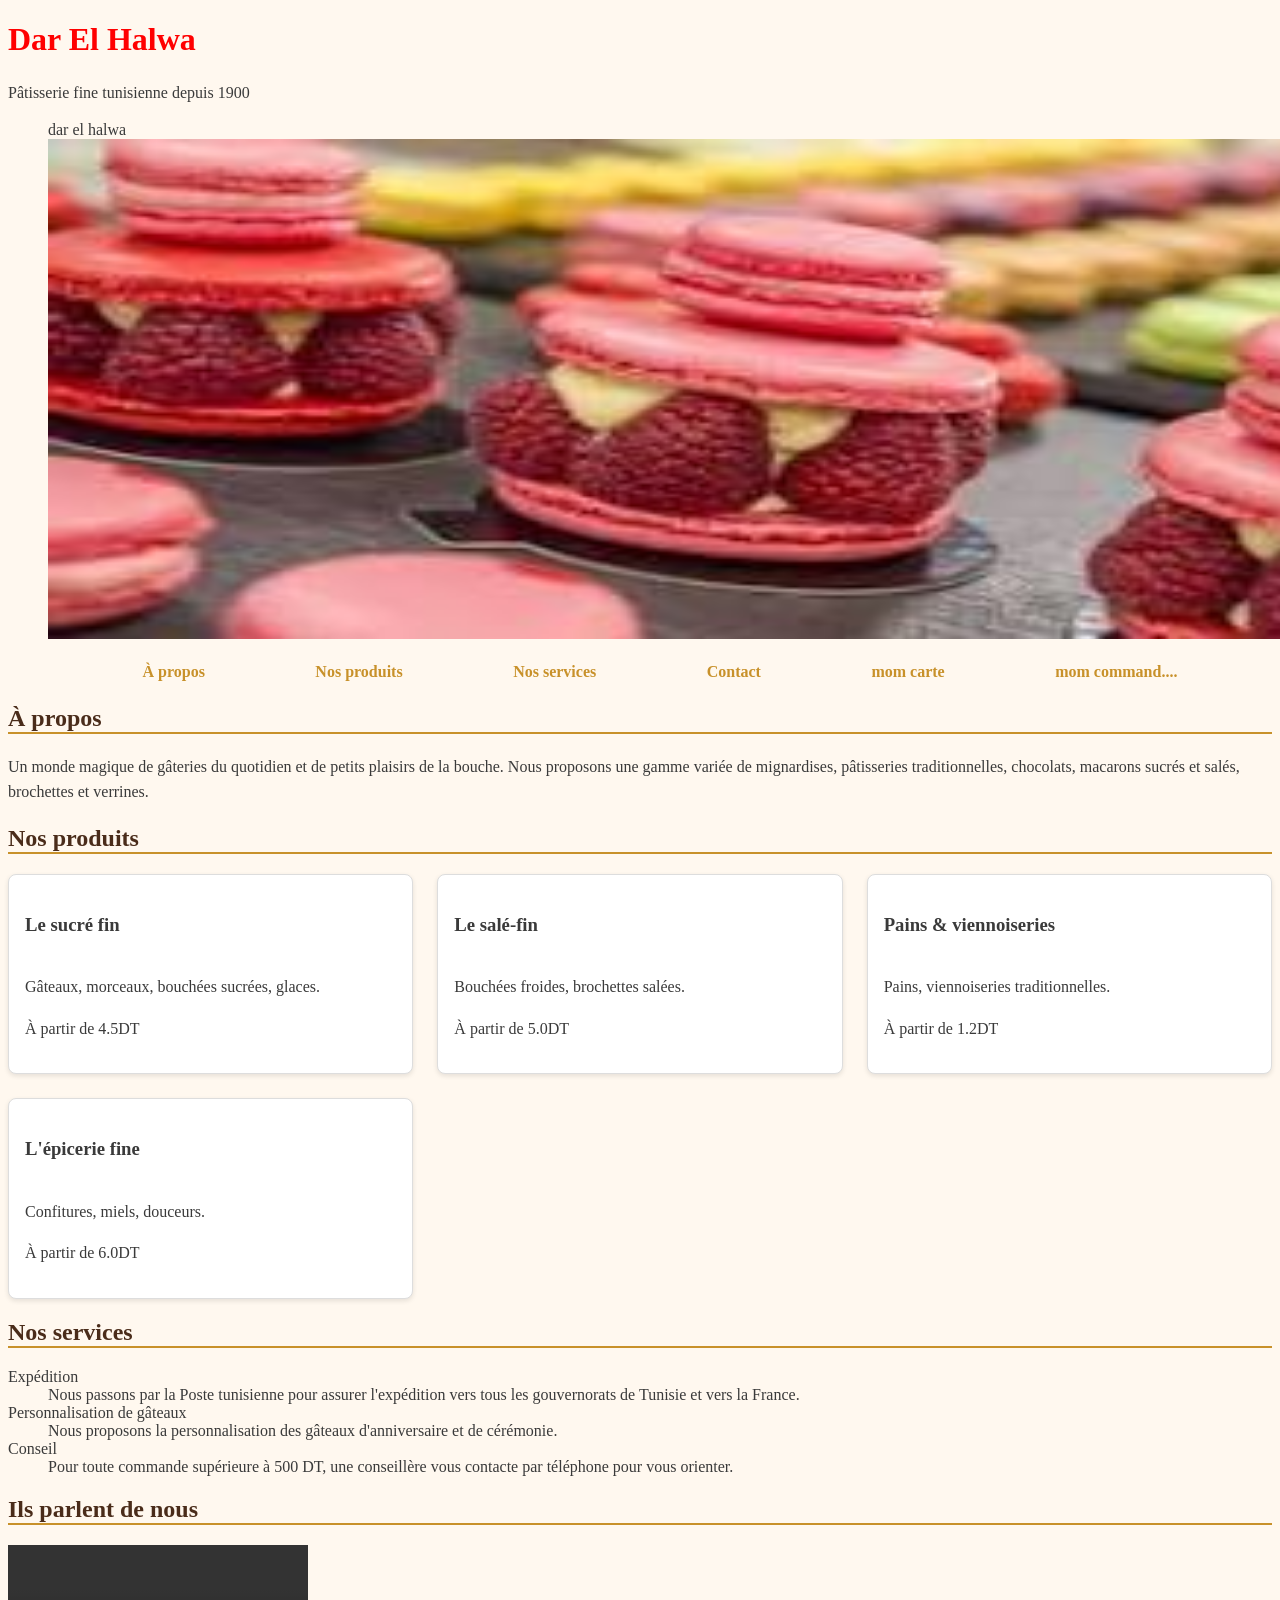
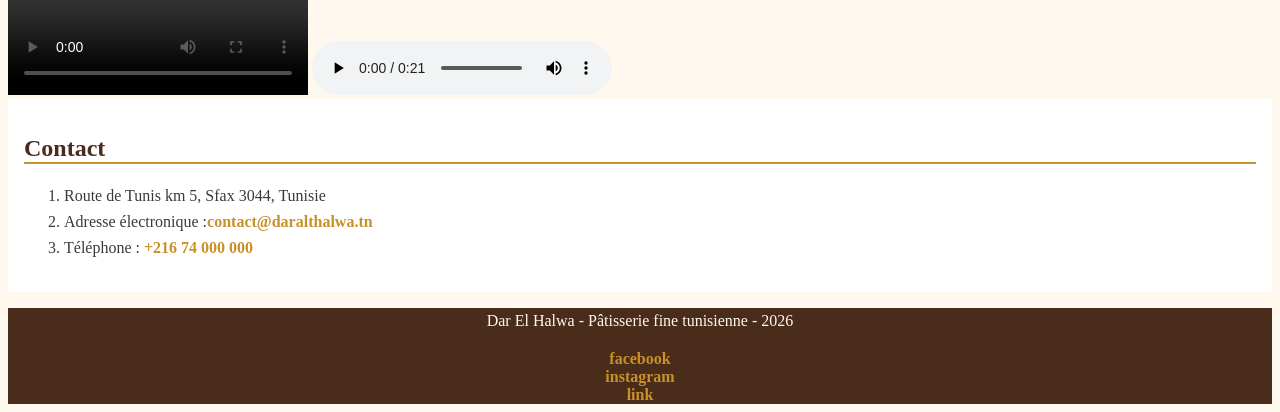
==== index.html @ 464e6123 "ajout des style et classeq" ====
<!DOCTYPE html>
<html lang="fr">
<head>
    <meta charset="UTF-8">
    <meta name="viewport" content="width=device-width, initial-scale=1.0">
    <title>Dar El Halwa - Pâtisserie fine tunisienne</title>
    <link rel="stylesheet" href="css/style.css">
</head>
<body>
     <header>
        <h1>Dar El Halwa</h1>
        <p>Pâtisserie fine tunisienne depuis 1900</p>

        <figure>
            <figcaption>dar el halwa </figcaption>
            <img src="image/pati.jpg" width="1500" height="500">
        </figure>
    </header>

    <nav>
        <ul>
            <li><a href="#apropos">À propos</a></li>
            <li><a href="#produits">Nos produits</a></li>
            <li><a href="#services">Nos services</a></li>
            <li><a href="#contact">Contact</a></li>
            <li><a href="#carte.html" >mom carte</a></li>
            <li><a href="#commande.html" >mom command....</a></li>
        </ul>
    </nav>

    <main>

        <section id="apropos">
            <h2>À propos</h2>

            <p>
                Un monde magique de gâteries du quotidien et de petits plaisirs de la bouche.
                Nous proposons une gamme variée de mignardises, pâtisseries traditionnelles,
                chocolats, macarons sucrés et salés, brochettes et verrines.
            </p>
        </section>


        <section id="produits">
            <h2>Nos produits</h2>
            <ul class="grille-produits">
                <li class="carte">
                    <h3>Le sucré fin</h3>
                    <p>Gâteaux, morceaux, bouchées sucrées, glaces.</p>
                    <p class="prix">À partir de 4.5DT</p>
                </li>
                <li class="carte">
                    <h3>Le salé-fin</h3>
                    <p>Bouchées froides, brochettes salées.</p>
                    <p class="prix">À partir de 5.0DT</p>
                </li>
                <li class="carte">
                    <h3>Pains & viennoiseries</h3>
                    <p>Pains, viennoiseries traditionnelles.</p>
                    <p class="prix">À partir de 1.2DT</p>
                </li>
                <li class="carte">
                    <h3>L'épicerie fine</h3>
                    <p>Confitures, miels, douceurs.</p>
                    <p class="prix">À partir de 6.0DT</p>
                </li>
            </ul>
           
        </section>


        <section id="services">
            <h2>Nos services</h2>

            <dl>
                <dt>Expédition</dt>
                <dd>
                    Nous passons par la Poste tunisienne pour assurer
                    l'expédition vers tous les gouvernorats de Tunisie
                    et vers la France.
                </dd>

                <dt>Personnalisation de gâteaux</dt>
                <dd>
                    Nous proposons la personnalisation des gâteaux
                    d'anniversaire et de cérémonie.
                </dd>

                <dt>Conseil</dt>
                <dd>
                    Pour toute commande supérieure à 500 DT,
                    une conseillère vous contacte par téléphone
                    pour vous orienter.
                </dd>
            </dl>
        </section>
        <section id="temoignages">
    <h2>Ils parlent de nous</h2>
    
    <video controls>
        <source src="media/12669-241236739_medium.mp4" type="video/mp4">
        Votre navigateur ne prend pas en charge la lecture de vidéo <a href="temoignages.mp4">Télécharger la vidéo</a>.
    </video>
    <audio controls>
        <source src="media/freesound_community-ice-cream-truck-theme-77464.mp3" type="audio/mpeg">
        Votre navigateur ne prend pas en charge l'élément audio.
    </audio>
</section>


        <section id="contact">
            <h2>Contact</h2>

            <ol>
                <li>Route de Tunis km 5, Sfax 3044, Tunisie</li>
                <li>Adresse électronique :<a href="mailto:contact@daralthalwa.tn">contact@daralthalwa.tn</a></li>
                <li>Téléphone :<a href="telto:+216 74 000 000"> +216 74 000 000</a></li>
            </ol>
        </section>
</body><footer>
        <p>Dar El Halwa - Pâtisserie fine tunisienne - 2026</p>
        <a href="https://www.facebook.com/darelhalwa"> facebook </a><br>
        <a href="https://www.instagram.com/darelhalwa">instagram</a><br>
        <a href="https://www.linkedin.com/company/darelhalwa">link</a>
    </footer>

</html>
---- css/style.css ----
h1 { color: red; }
:root {
  --miel: #c8912a;
  --chocolat: #4a2c1a;
  --creme: #fff8ef;
  --pistache: #6b8e4e;
  --gris-texte: #3a3a3a;
  --espace: 1rem;
}

body {
  background-color: var(--creme);
  color: var(--gris-texte);
}
h2 {
  color: var(--chocolat);
  border-bottom: 2px solid var(--miel);
}

nav ,a {
  color: var(--chocolat);
  font-weight: bold;
  text-decoration: none;
}

strong {
  color: var(--miel);
}

footer {
  background-color: var(--chocolat);
  color: var(--creme);
  text-align: center;
}


p, li {
  line-height: 1.6;
}


#contact {
  background-color: #ffffff;
  padding: var(--espace);
}


.mise-en-avant {
  font-size: larger;
  font-style: italic;
}

a:link { color: var(--miel); }
a:visited { color: var(--pistache); }
a:hover { color: var(--chocolat); text-decoration: underline; }
a:active { color: var(--chocolat); }
.carte-info {
  width: 400 px;
  padding: 20 px;
  border: 2px solid var(--miel);
  margin: 30 px;
}
*, *::before, *::after {
  box-sizing: border-box;
}
table {
  border-collapse: collapse;
  width: 100%;
}

thead {
  background-color: var(--miel);
  color: var(--chocolat);
}

th, td {
  border: 1px solid #ccc;
  padding: 8px;
}

tbody tr td:last-child {
  text-align: right;
}

tbody tr:nth-child(even) {
  background-color: #faf3e8;
}

caption {
  caption-side: bottom;
  font-style: italic;
}
nav ul {
  display: flex;
  flex-wrap: wrap;
  justify-content: space-evenly;
  align-items: center;
  gap: var(--espace);
  list-style: none;
}

.grille-produits {
  display: grid;
  grid-template-columns: repeat(3, 1fr);
  gap: 1.5rem;
  list-style: none;
  padding: 0;
}

.carte {
  display: flex;
  flex-direction: column;
  background-color: #fff;
  border: 1px solid #ddd;
  padding: 1rem;
  border-radius: 8px;
  box-shadow: 0 2px 5px rgba(0,0,0,0.1);
}

.carte .prix {
  margin-top: auto;
}
Jabrane
body {
  display: grid;
  grid-template-areas: 
      "entete"
      "navigation"
      "contenu"
      "pied";
  grid-template-rows: auto auto 1fr auto;
  min-height: 100vh;
  max-width: 1200px;
  margin: 0 auto;
}

header { grid-area: entete; }
nav { grid-area: navigation; }
main { grid-area: contenu; }
footer { grid-area: pied; }

@media (min-width: 768px) {
  .grille-produits { grid-template-columns: repeat(2, 1fr); }
  footer { flex-direction: row; }
}

@media (min-width: 1024px) {
  .grille-produits { grid-template-columns: repeat(3, 1fr); }
}
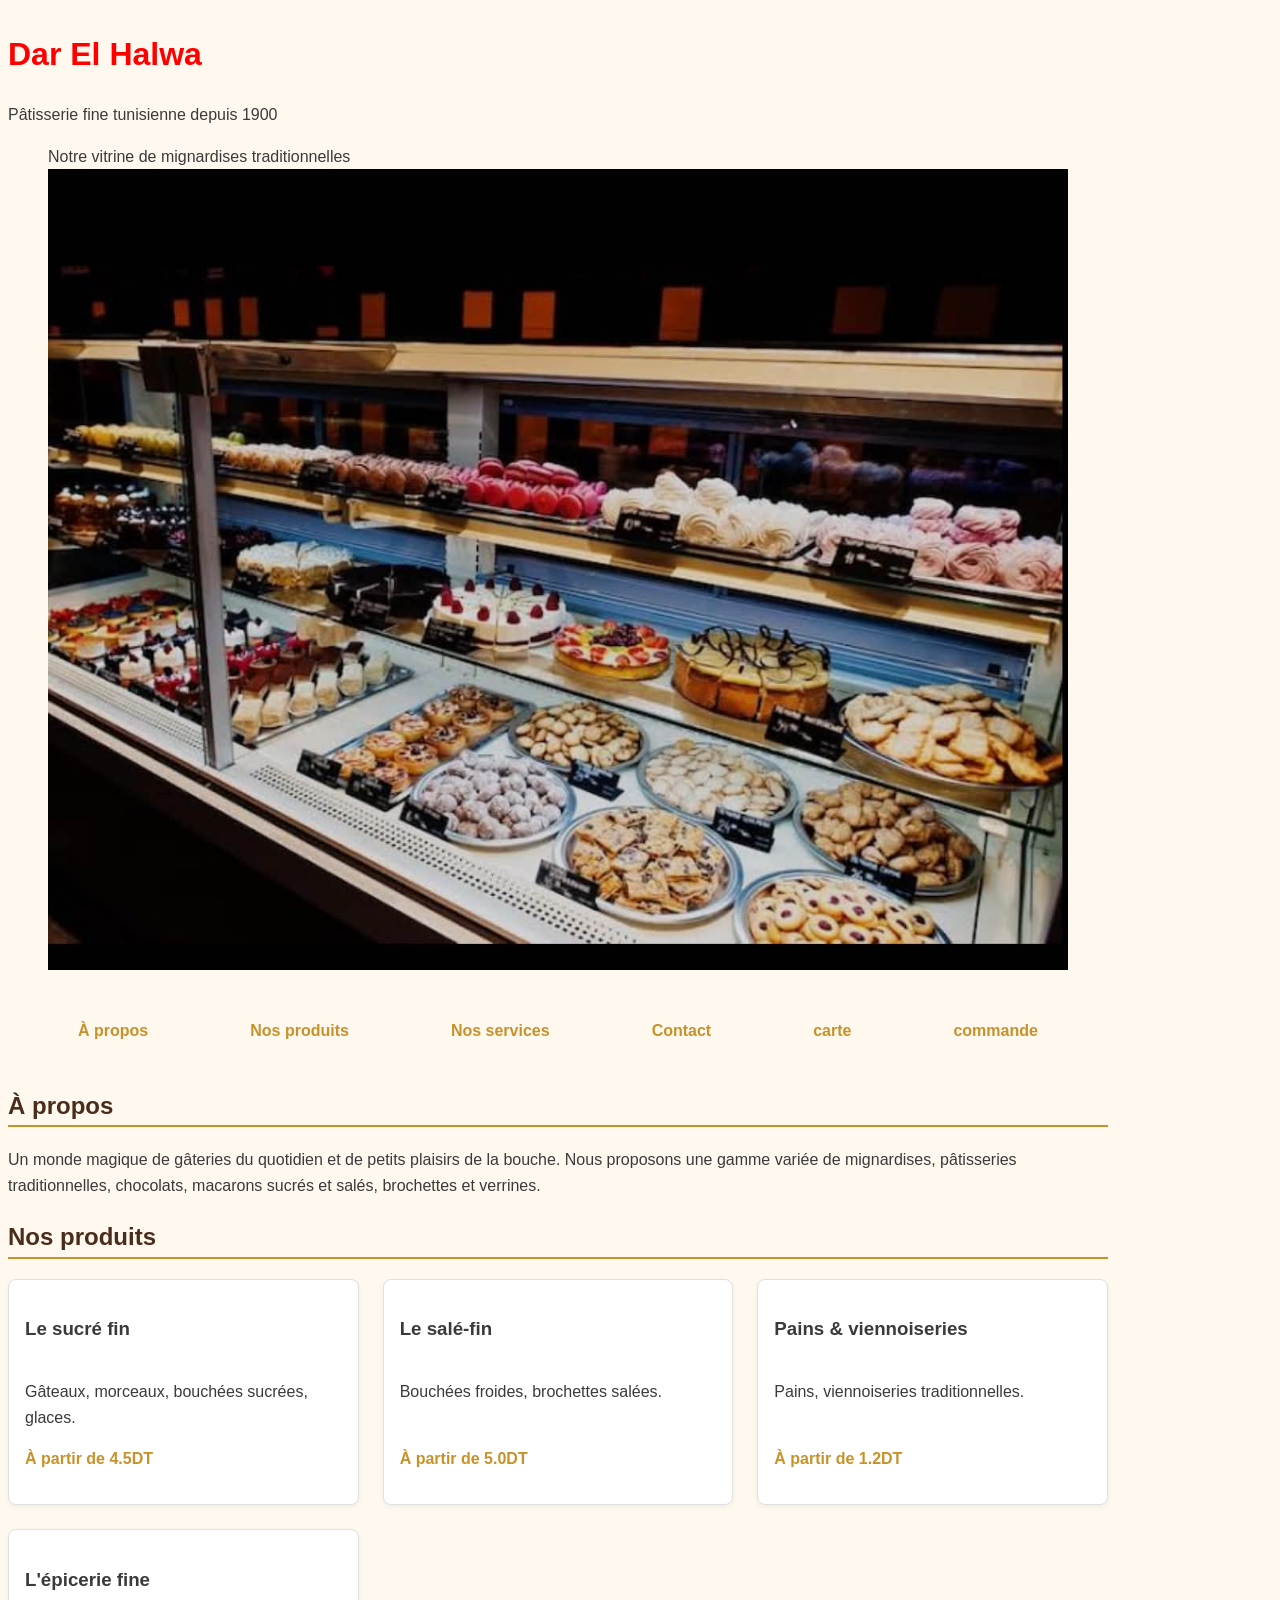
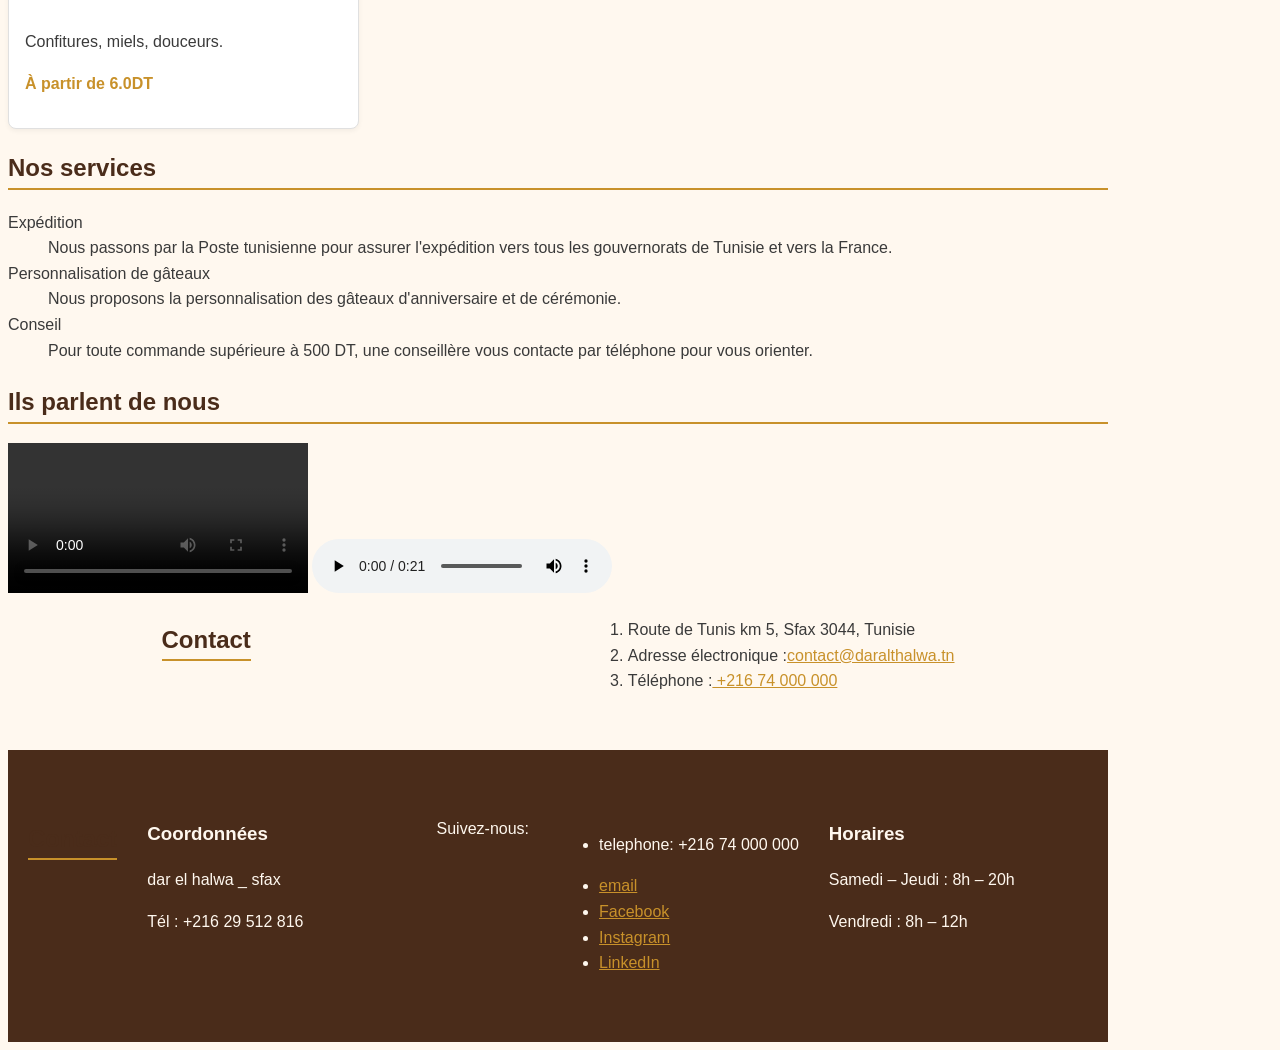
==== commit 4588b6a4: "mis à jour index.html carte.html commande.html" ====
--- a/index.html
+++ b/index.html
@@ -1,127 +1,149 @@
 <!DOCTYPE html>
 <html lang="fr">
-<head>
-    <meta charset="UTF-8">
-    <meta name="viewport" content="width=device-width, initial-scale=1.0">
+  <head>
+    <meta charset="UTF-8" />
+    <meta name="viewport" content="width=device-width, initial-scale=1.0" />
     <title>Dar El Halwa - Pâtisserie fine tunisienne</title>
-    <link rel="stylesheet" href="css/style.css">
-</head>
-<body>
-     <header>
-        <h1>Dar El Halwa</h1>
-        <p>Pâtisserie fine tunisienne depuis 1900</p>
+    <link rel="stylesheet" href="css/style.css" />
+  </head>
+  <body>
+    <header>
+      <h1>Dar El Halwa</h1>
+      <p>Pâtisserie fine tunisienne depuis 1900</p>
 
-        <figure>
-            <figcaption>dar el halwa </figcaption>
-            <img src="image/pati.jpg" width="1500" height="500">
-        </figure>
+      <figure>
+        <figcaption>Notre vitrine de mignardises traditionnelles</figcaption>
+        <img src="image/b31f382c-caf7-40b6-9b3e-b7064b80195a.jpg" width="2000" height="500"  alt="viritine garnie de mignardes,cornes de gazelle et makrouds"/>
+      </figure>
     </header>
 
     <nav>
-        <ul>
-            <li><a href="#apropos">À propos</a></li>
-            <li><a href="#produits">Nos produits</a></li>
-            <li><a href="#services">Nos services</a></li>
-            <li><a href="#contact">Contact</a></li>
-            <li><a href="#carte.html" >mom carte</a></li>
-            <li><a href="#commande.html" >mom command....</a></li>
-        </ul>
+      <ul>
+        <li><a href="#apropos">À propos</a></li>
+        <li><a href="#produits">Nos produits</a></li>
+        <li><a href="#services">Nos services</a></li>
+        <li><a href="#contact">Contact</a></li>
+        <li><a href="carte.html">carte</a></li>
+        <li><a href="commande.html">commande</a></li>
+      </ul>
     </nav>
 
     <main>
+      <section id="apropos">
+        <h2>À propos</h2>
 
-        <section id="apropos">
-            <h2>À propos</h2>
+        <p>
+          Un monde magique de gâteries du quotidien et de petits plaisirs de la
+          bouche. Nous proposons une gamme variée de mignardises, pâtisseries
+          traditionnelles, chocolats, macarons sucrés et salés, brochettes et
+          verrines.
+        </p>
+      </section>
 
-            <p>
-                Un monde magique de gâteries du quotidien et de petits plaisirs de la bouche.
-                Nous proposons une gamme variée de mignardises, pâtisseries traditionnelles,
-                chocolats, macarons sucrés et salés, brochettes et verrines.
-            </p>
-        </section>
+      <section id="produits">
+        <h2>Nos produits</h2>
+        <ul class="grille-produits">
+          <li class="carte">
+            <h3>Le sucré fin</h3>
+            <p>Gâteaux, morceaux, bouchées sucrées, glaces.</p>
+            <p class="prix">À partir de 4.5DT</p>
+          </li>
+          <li class="carte">
+            <h3>Le salé-fin</h3>
+            <p>Bouchées froides, brochettes salées.</p>
+            <p class="prix">À partir de 5.0DT</p>
+          </li>
+          <li class="carte">
+            <h3>Pains & viennoiseries</h3>
+            <p>Pains, viennoiseries traditionnelles.</p>
+            <p class="prix">À partir de 1.2DT</p>
+          </li>
+          <li class="carte">
+            <h3>L'épicerie fine</h3>
+            <p>Confitures, miels, douceurs.</p>
+            <p class="prix">À partir de 6.0DT</p>
+          </li>
+        </ul>
+      </section>
 
+      <section id="services">
+        <h2>Nos services</h2>
 
-        <section id="produits">
-            <h2>Nos produits</h2>
-            <ul class="grille-produits">
-                <li class="carte">
-                    <h3>Le sucré fin</h3>
-                    <p>Gâteaux, morceaux, bouchées sucrées, glaces.</p>
-                    <p class="prix">À partir de 4.5DT</p>
-                </li>
-                <li class="carte">
-                    <h3>Le salé-fin</h3>
-                    <p>Bouchées froides, brochettes salées.</p>
-                    <p class="prix">À partir de 5.0DT</p>
-                </li>
-                <li class="carte">
-                    <h3>Pains & viennoiseries</h3>
-                    <p>Pains, viennoiseries traditionnelles.</p>
-                    <p class="prix">À partir de 1.2DT</p>
-                </li>
-                <li class="carte">
-                    <h3>L'épicerie fine</h3>
-                    <p>Confitures, miels, douceurs.</p>
-                    <p class="prix">À partir de 6.0DT</p>
-                </li>
-            </ul>
-           
-        </section>
+        <dl>
+          <dt>Expédition</dt>
+          <dd>
+            Nous passons par la Poste tunisienne pour assurer l'expédition vers
+            tous les gouvernorats de Tunisie et vers la France.
+          </dd>
 
+          <dt>Personnalisation de gâteaux</dt>
+          <dd>
+            Nous proposons la personnalisation des gâteaux d'anniversaire et de
+            cérémonie.
+          </dd>
 
-        <section id="services">
-            <h2>Nos services</h2>
+          <dt>Conseil</dt>
+          <dd>
+            Pour toute commande supérieure à 500 DT, une conseillère vous
+            contacte par téléphone pour vous orienter.
+          </dd>
+        </dl>
+      </section>
+      <section id="temoignages">
+        <h2>Ils parlent de nous</h2>
 
-            <dl>
-                <dt>Expédition</dt>
-                <dd>
-                    Nous passons par la Poste tunisienne pour assurer
-                    l'expédition vers tous les gouvernorats de Tunisie
-                    et vers la France.
-                </dd>
+        <video controls>
+          <source src="media/15f9012e-3e99-4496-aace-5c7426375e94.mp4" type="video/mp4" />
+          Votre navigateur ne prend pas en charge la lecture de vidéo
+          <a href="temoignages.mp4">Télécharger la vidéo</a>.
+        </video>
+        <audio controls>
+          <source
+            src="media/freesound_community-ice-cream-truck-theme-77464.mp3"
+            type="audio/mpeg"
+          />
+          Votre navigateur ne prend pas en charge l'élément audio.
+        </audio>
+      </section>
 
-                <dt>Personnalisation de gâteaux</dt>
-                <dd>
-                    Nous proposons la personnalisation des gâteaux
-                    d'anniversaire et de cérémonie.
-                </dd>
+      <section id="contact">
+        <h2>Contact</h2>
 
-                <dt>Conseil</dt>
-                <dd>
-                    Pour toute commande supérieure à 500 DT,
-                    une conseillère vous contacte par téléphone
-                    pour vous orienter.
-                </dd>
-            </dl>
-        </section>
-        <section id="temoignages">
-    <h2>Ils parlent de nous</h2>
-    
-    <video controls>
-        <source src="media/12669-241236739_medium.mp4" type="video/mp4">
-        Votre navigateur ne prend pas en charge la lecture de vidéo <a href="temoignages.mp4">Télécharger la vidéo</a>.
-    </video>
-    <audio controls>
-        <source src="media/freesound_community-ice-cream-truck-theme-77464.mp3" type="audio/mpeg">
-        Votre navigateur ne prend pas en charge l'élément audio.
-    </audio>
-</section>
-
-
-        <section id="contact">
-            <h2>Contact</h2>
-
-            <ol>
-                <li>Route de Tunis km 5, Sfax 3044, Tunisie</li>
-                <li>Adresse électronique :<a href="mailto:contact@daralthalwa.tn">contact@daralthalwa.tn</a></li>
-                <li>Téléphone :<a href="telto:+216 74 000 000"> +216 74 000 000</a></li>
-            </ol>
-        </section>
-</body><footer>
-        <p>Dar El Halwa - Pâtisserie fine tunisienne - 2026</p>
-        <a href="https://www.facebook.com/darelhalwa"> facebook </a><br>
-        <a href="https://www.instagram.com/darelhalwa">instagram</a><br>
-        <a href="https://www.linkedin.com/company/darelhalwa">link</a>
-    </footer>
-
-</html>+        <ol>
+          <li>Route de Tunis km 5, Sfax 3044, Tunisie</li>
+          <li>
+            Adresse électronique :<a href="mailto:contact@daralthalwa.tn"
+              >contact@daralthalwa.tn</a
+            >
+          </li>
+          <li>
+            Téléphone :<a href="telto:+216 74 000 000"> +216 74 000 000</a>
+          </li>
+        </ol>
+      </section>
+    </main>
+    <footer>
+      <div id="contact">
+      <h2>Contact</h2>
+      <div>
+          <h3>Coordonnées</h3>
+          <p>dar el halwa _ sfax</p>
+          <p>Tél : +216 29 512 816</p>
+      </div>
+      <p>Suivez-nous:</p>
+      <ul>
+          <li><p>telephone: +216 74 000 000</p></li>
+          <li><a href="mailto:contact@darelhalwa.tn">email</a></li>
+          <li><a href="https://www.facebook.com/darelhalwa" target="_blank" rel="noopener">Facebook</a></li>
+          <li><a href="https://www.instagram.com/darelhalwa" target="_blank" rel="noopener">Instagram</a></li>
+          <li><a href="https://www.linkedin.com/company/darelhalwa" target="_blank" rel="noopener">LinkedIn</a></li>
+      </ul>
+      <div>
+          <h3>Horaires</h3>
+          <p>Samedi – Jeudi : 8h – 20h</p>
+          <p>Vendredi : 8h – 12h</p>
+      </div>
+  </footer>
+  
+</body>
+</html>
--- a/css/style.css
+++ b/css/style.css
@@ -1,95 +1,77 @@
-h1 { color: red; }
+*, *::before, *::after {
+  box-sizing: border-box;
+}
+h1{color: red;}
 :root {
-  --miel: #c8912a;
-  --chocolat: #4a2c1a;
-  --creme: #fff8ef;
-  --pistache: #6b8e4e;
-  --gris-texte: #3a3a3a;
-  --espace: 1rem;
+  --miel: #c8912a;       
+  --chocolat: #4a2c1a;    
+  --creme: #fff8ef;       
+  --pistache: #6b8e4e;     
+  --gris-texte: #3a3a3a;  
+  --espace: 1rem;        
 }
 
 body {
+  font-family: Arial, Helvetica, sans-serif;
+  line-height: 1.6;
+  font-size: 1rem;
   background-color: var(--creme);
   color: var(--gris-texte);
+  display: grid;
+  grid-template-areas:
+    "entete"
+    "navigation"
+    "contenu"
+    "pied";
+  grid-template-rows: auto auto 1fr auto;
+  min-height: 100vh;
+  max-width: 1100px;
+  margin: 2 auto;
+}
+
+header { grid-area: entete; }
+nav    { grid-area: navigation; }
+main   { grid-area: contenu; }
+footer { grid-area: pied; }
+
+img, video {
+  max-width: 100%;
+  height: auto;
 }
 h2 {
   color: var(--chocolat);
   border-bottom: 2px solid var(--miel);
-}
-
-nav ,a {
-  color: var(--chocolat);
-  font-weight: bold;
-  text-decoration: none;
 }
 
 strong {
   color: var(--miel);
 }
 
-footer {
-  background-color: var(--chocolat);
-  color: var(--creme);
-  text-align: center;
-}
-
-
 p, li {
   line-height: 1.6;
 }
 
 
-#contact {
-  background-color: #ffffff;
-  padding: var(--espace);
-}
-
 
 .mise-en-avant {
-  font-size: larger;
+  font-size: 1.2rem;
   font-style: italic;
 }
 
-a:link { color: var(--miel); }
-a:visited { color: var(--pistache); }
-a:hover { color: var(--chocolat); text-decoration: underline; }
-a:active { color: var(--chocolat); }
-.carte-info {
-  width: 400 px;
-  padding: 20 px;
-  border: 2px solid var(--miel);
-  margin: 30 px;
-}
-*, *::before, *::after {
-  box-sizing: border-box;
-}
-table {
-  border-collapse: collapse;
-  width: 100%;
-}
-
-thead {
-  background-color: var(--miel);
-  color: var(--chocolat);
-}
-
-th, td {
-  border: 1px solid #ccc;
-  padding: 8px;
-}
-
-tbody tr td:last-child {
-  text-align: right;
-}
-
-tbody tr:nth-child(even) {
-  background-color: #faf3e8;
-}
-
-caption {
-  caption-side: bottom;
-  font-style: italic;
-}
+a:link {
+  color: var(--miel);
+}
+a:visited {
+  color: var(--pistache);
+}
+a:hover {
+  color: var(--chocolat);
+  text-decoration: underline;
+}
+a:active {
+  color: var(--chocolat);
+}
+
 nav ul {
   display: flex;
   flex-wrap: wrap;
@@ -97,53 +79,134 @@
   align-items: center;
   gap: var(--espace);
   list-style: none;
-}
+  padding: 0;
+}
+
+nav a {
+  text-decoration: none;
+  color: var(--chocolat);
+  font-weight: bold;
+  display: block;
+  padding: 0.5rem 1rem;
+  border-radius: 4px;
+}
+
+nav a:hover {
+  background-color: var(--miel);
+  color: var(--creme);
+}
+
+
 
 .grille-produits {
   display: grid;
-  grid-template-columns: repeat(3, 1fr);
+  grid-template-columns: 1fr;
   gap: 1.5rem;
   list-style: none;
   padding: 0;
 }
 
 .carte {
+  background-color: #ffffff;
+  border: 1px solid #e0e0e0;
+  padding: var(--espace);
+  border-radius: 8px;
+  box-shadow: 0 2px 5px rgba(0, 0, 0, 0.05);
   display: flex;
   flex-direction: column;
-  background-color: #fff;
-  border: 1px solid #ddd;
-  padding: 1rem;
-  border-radius: 8px;
-  box-shadow: 0 2px 5px rgba(0,0,0,0.1);
 }
 
 .carte .prix {
   margin-top: auto;
-}
-Jabrane
-body {
-  display: grid;
-  grid-template-areas: 
-      "entete"
-      "navigation"
-      "contenu"
-      "pied";
-  grid-template-rows: auto auto 1fr auto;
-  min-height: 100vh;
-  max-width: 1200px;
-  margin: 0 auto;
-}
-
-header { grid-area: entete; }
-nav { grid-area: navigation; }
-main { grid-area: contenu; }
-footer { grid-area: pied; }
-
-@media (min-width: 768px) {
-  .grille-produits { grid-template-columns: repeat(2, 1fr); }
-  footer { flex-direction: row; }
-}
-
+  font-weight: bold;
+  color: var(--miel);
+}
+
+
+.table-responsive {
+  overflow-x: auto;
+}
+
+table {
+  border-collapse: collapse;
+  width: 100%;
+}
+
+th, td {
+  border: 1px solid #ddd;
+  padding: 8px;
+}
+
+thead {
+  background-color: #faf3e8;
+  color: var(--chocolat);
+}
+
+tbody tr td:last-child {
+  text-align: right;
+}
+
+tbody tr:nth-child(even) {
+  background-color: #f9f9f9;
+}
+
+caption {
+  caption-side: bottom;
+  font-style: italic;
+  padding-top: 8px;
+}
+
+
+
+footer > div {
+  flex: 1;
+}
+
+footer a {
+  color: var(--creme);
+}
+
+
+footer {
+    grid-area: pied;
+    display: block;
+    background-color: var(--chocolat);
+    color: var(--creme);
+    text-align: center;
+    padding: 50px 20px;
+    width: 100%;
+    margin-top: 40px;
+}
+#contact {
+    display: flex;
+    justify-content: space-around;
+    align-items: flex-start;
+    flex-wrap: wrap;
+    gap: 30px;
+    max-width: 1200px;
+    margin: 0 auto;
+    background-color: transparent;
+    padding: 0;
+    text-align: left;
+}
+
+#contact > div {
+    flex: 1;
+    min-width: 250px;
+}
+
+.carte-info {
+    width: 100%;
+    max-width: 350px;
+    padding: 20px;
+    border: 2px solid var(--miel);
+    margin: 0 auto;
+    background-color: rgba(255, 255, 255, 0.05);
+}
+@media (min-width: 500px) {
+.grille-produits { grid-template-columns: repeat(2, 1fr); }
+footer { flex-direction: row; }
+}
 @media (min-width: 1024px) {
-  .grille-produits { grid-template-columns: repeat(3, 1fr); }
+.grille-produits { grid-template-columns: repeat(3, 1fr); }
 }
